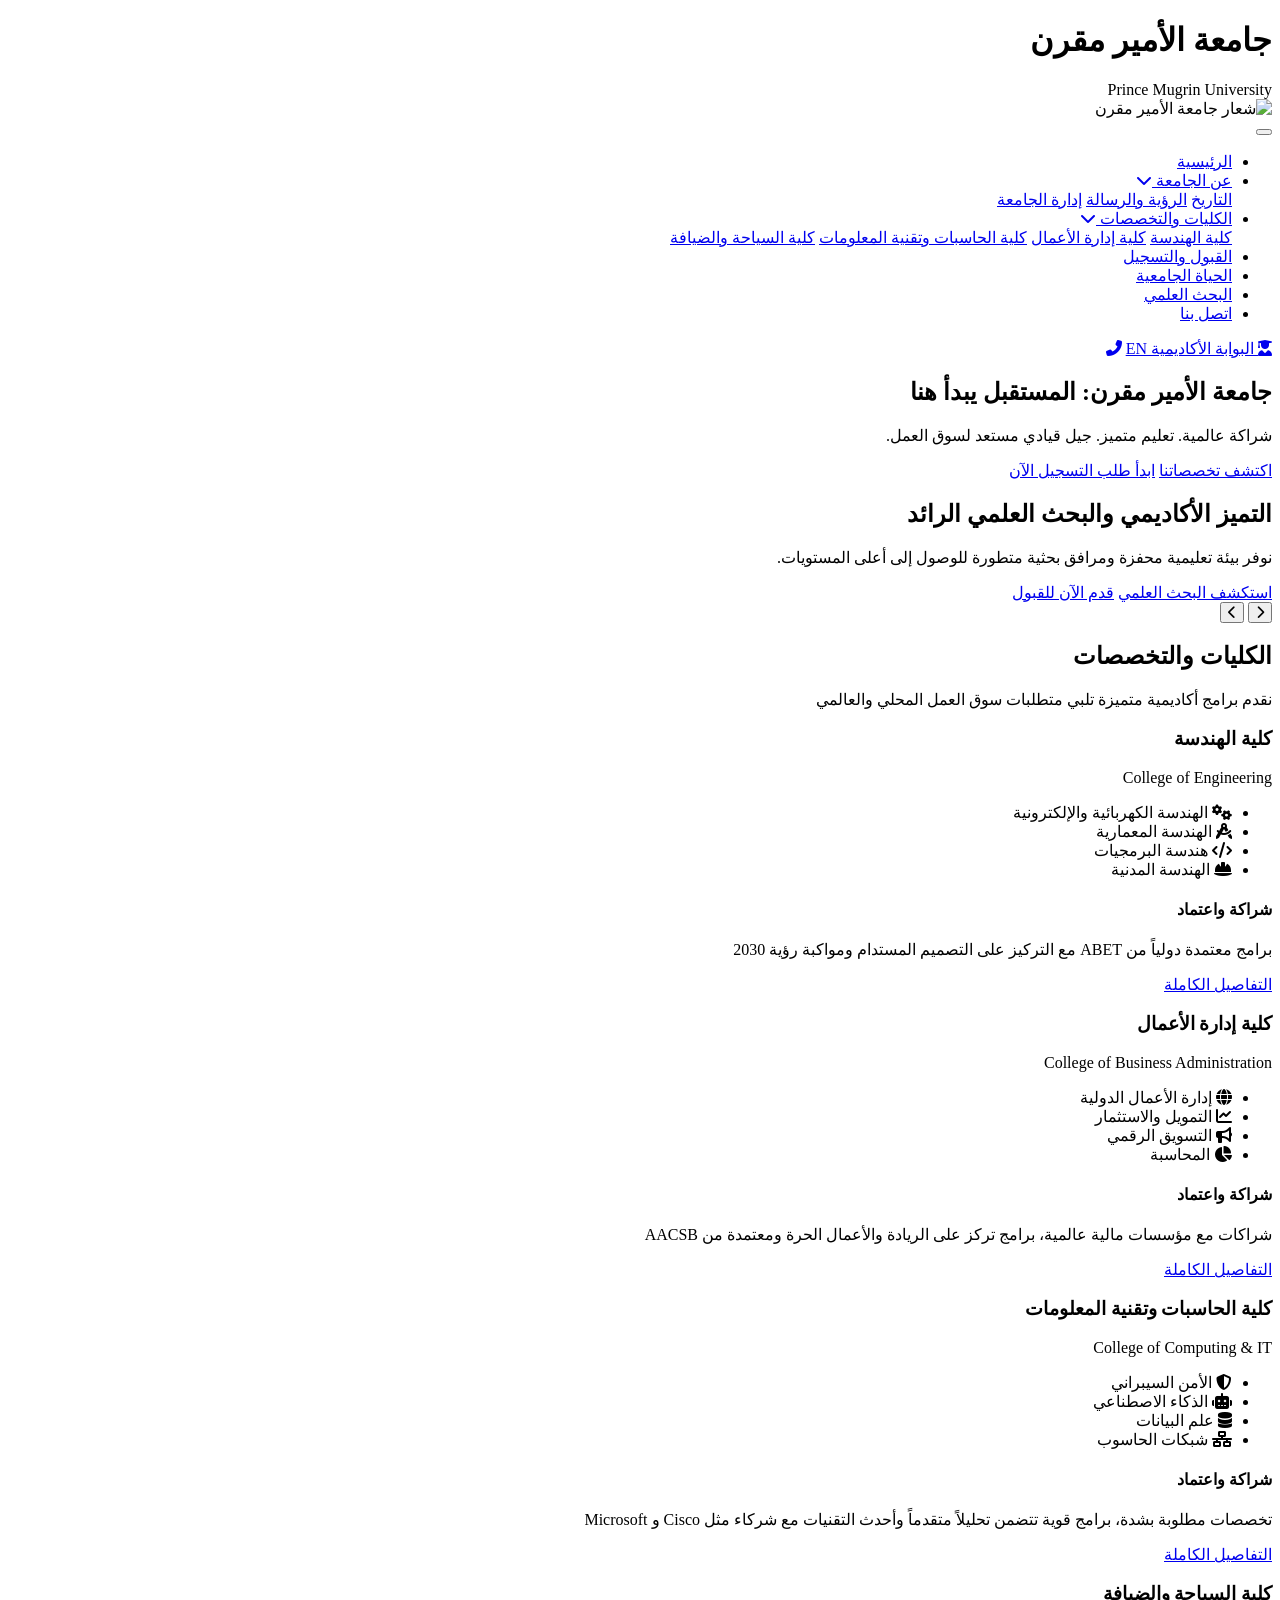
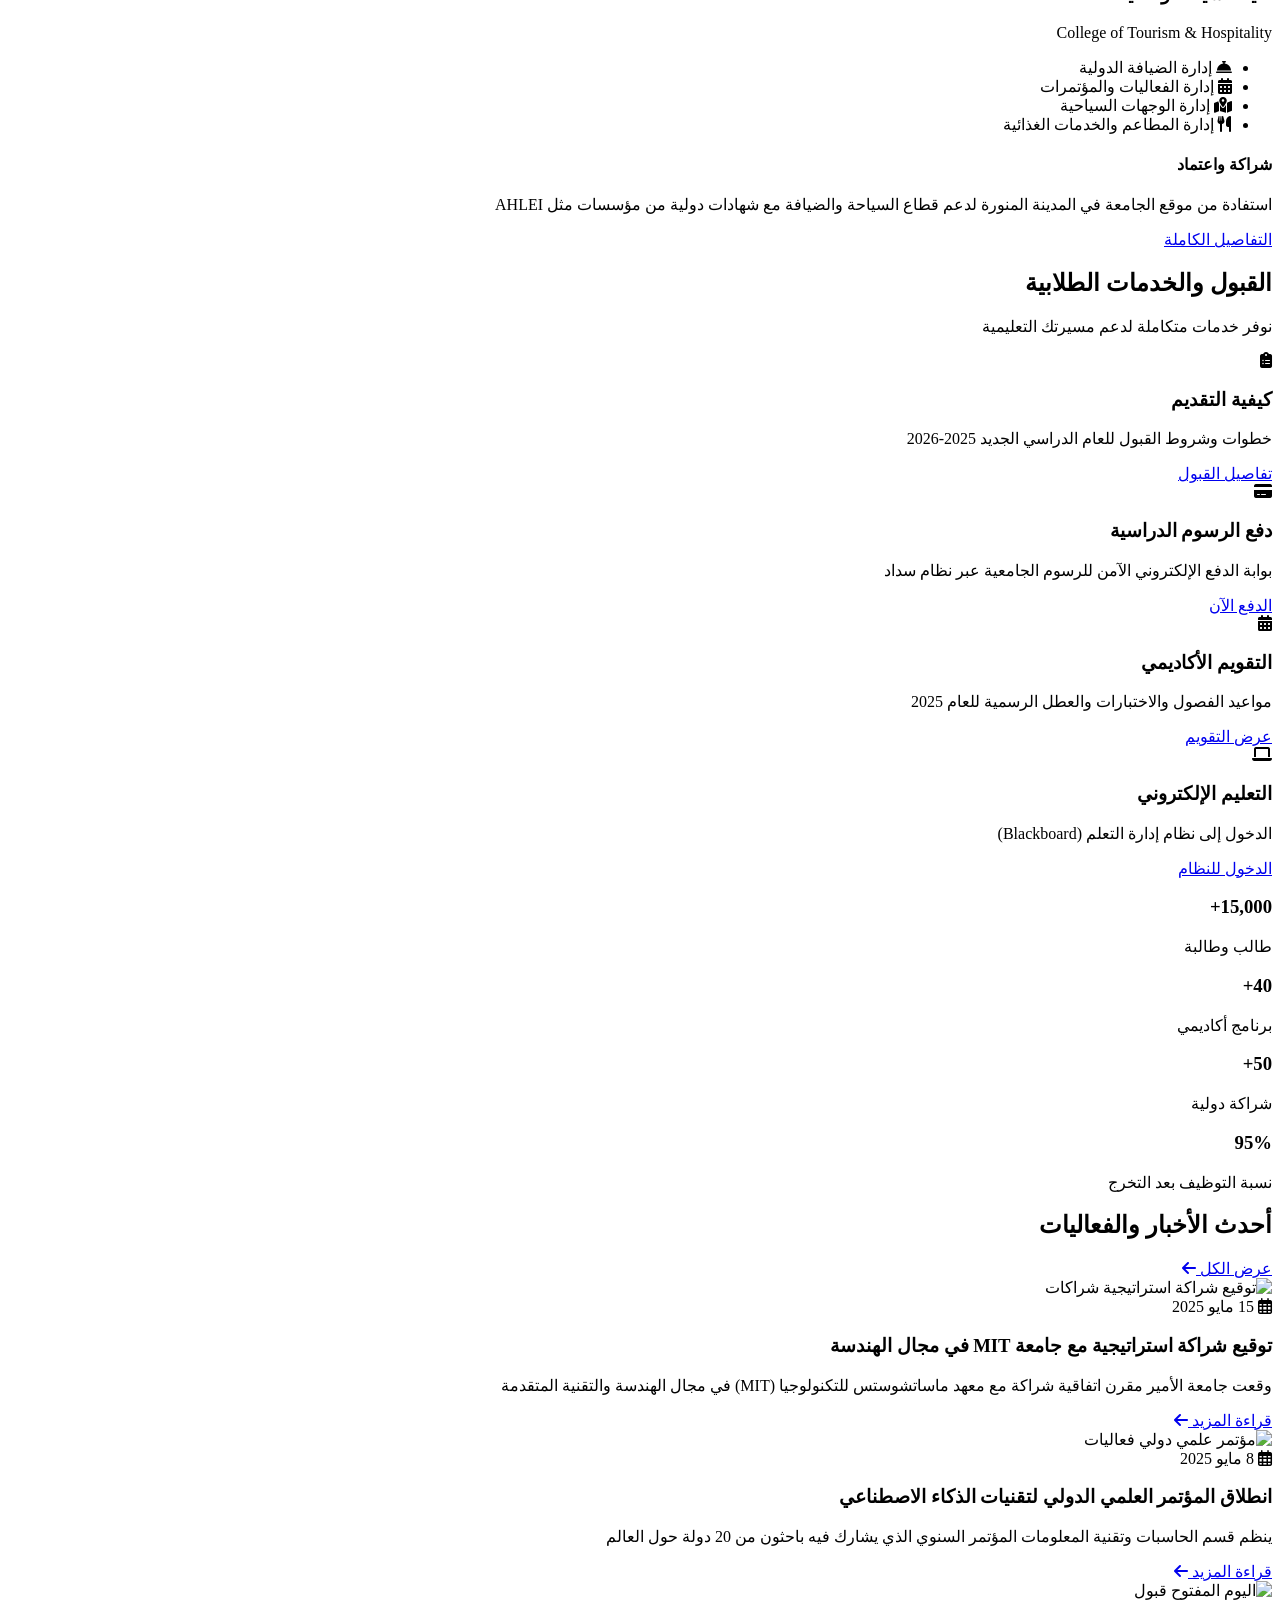
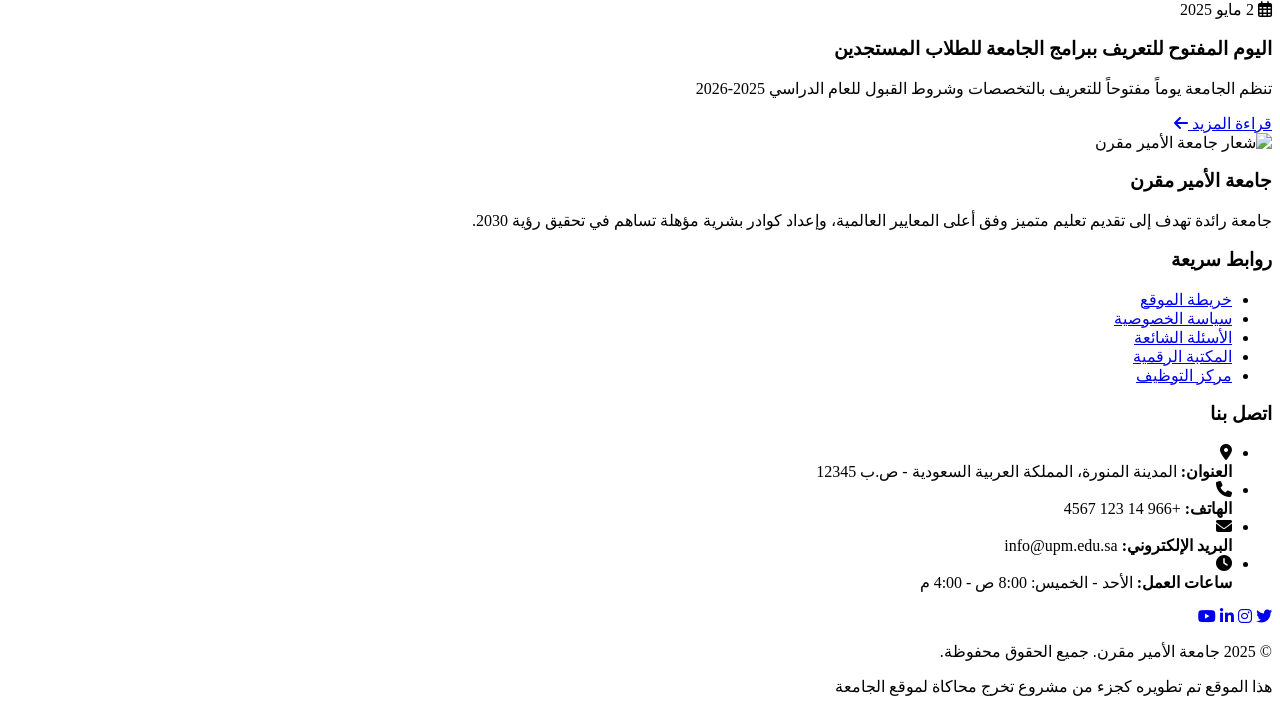
==== index.html @ e7386fbe "Create index.html Add initial main page (index.html) structure" ====
<!DOCTYPE html>
<html lang="ar" dir="rtl">
<head>
    <meta charset="UTF-8">
    <meta name="viewport" content="width=device-width, initial-scale=1.0">
    <meta name="description" content="الموقع الرسمي لجامعة الأمير مقرن - التعليم المتميز، الشراكات العالمية، إعداد قادة المستقبل">
    <title>جامعة الأمير مقرن - الصفحة الرئيسية</title>
    <!-- ملفات CSS الخارجية -->
    <link rel="stylesheet" href="css/style.css">
    <link rel="stylesheet" href="css/responsive.css">
    <link rel="stylesheet" href="https://cdnjs.cloudflare.com/ajax/libs/font-awesome/6.4.0/css/all.min.css">
    <link rel="preconnect" href="https://fonts.googleapis.com">
    <link rel="preconnect" href="https://fonts.gstatic.com" crossorigin>
    <link href="https://fonts.googleapis.com/css2?family=Noto+Sans+Arabic:wght@300;400;500;600;700&display=swap" rel="stylesheet">
</head>
<body>
    <!-- رأس الصفحة (Header) -->
    <header>
        <div class="container header-container">
            <div class="logo">
                <div class="logo-text">
                    <h1>جامعة الأمير مقرن</h1>
                    <span>Prince Mugrin University</span>
                </div>
                <img src="images/logo.png" alt="شعار جامعة الأمير مقرن">
            </div>
            
            <button class="mobile-menu-btn" id="mobileMenuBtn" aria-label="فتح القائمة">
                <span class="bar"></span>
                <span class="bar"></span>
                <span class="bar"></span>
            </button>
            
            <nav aria-label="القائمة الرئيسية">
                <ul class="nav-menu" id="navMenu">
                    <li><a href="index.html" class="active">الرئيسية</a></li>
                    <li class="dropdown">
                        <a href="about.html">عن الجامعة <i class="fas fa-chevron-down"></i></a>
                        <div class="dropdown-content">
                            <a href="about.html#history">التاريخ</a>
                            <a href="about.html#vision">الرؤية والرسالة</a>
                            <a href="about.html#administration">إدارة الجامعة</a>
                        </div>
                    </li>
                    <li class="dropdown">
                        <a href="colleges.html">الكليات والتخصصات <i class="fas fa-chevron-down"></i></a>
                        <div class="dropdown-content">
                            <a href="colleges.html#engineering">كلية الهندسة</a>
                            <a href="colleges.html#business">كلية إدارة الأعمال</a>
                            <a href="colleges.html#computing">كلية الحاسبات وتقنية المعلومات</a>
                            <a href="colleges.html#tourism">كلية السياحة والضيافة</a>
                        </div>
                    </li>
                    <li><a href="admission.html">القبول والتسجيل</a></li>
                    <li><a href="campus-life.html">الحياة الجامعية</a></li>
                    <li><a href="research.html">البحث العلمي</a></li>
                    <li><a href="contact.html">اتصل بنا</a></li>
                </ul>
            </nav>
            
            <div class="header-actions">
                <a href="portal.html" class="portal-btn">
                    <i class="fas fa-user-graduate"></i> البوابة الأكاديمية
                </a>
                <a href="index-en.html" class="lang-toggle">EN</a>
                <a href="contact.html" class="contact-icon" aria-label="اتصل بنا">
                    <i class="fas fa-phone-alt"></i>
                </a>
            </div>
        </div>
    </header>

    <!-- المحتوى الرئيسي -->
    <main>
        <!-- قسم البانر/الشريحة الرئيسية (Hero) -->
        <section class="hero" aria-label="شريط الترحيب">
            <div class="hero-slider">
                <div class="slide active">
                    <div class="container hero-content">
                        <h1>جامعة الأمير مقرن: المستقبل يبدأ هنا</h1>
                        <p>شراكة عالمية. تعليم متميز. جيل قيادي مستعد لسوق العمل.</p>
                        <div class="hero-btns">
                            <a href="colleges.html" class="btn btn-primary">اكتشف تخصصاتنا</a>
                            <a href="admission.html#apply" class="btn btn-outline">ابدأ طلب التسجيل الآن</a>
                        </div>
                    </div>
                </div>
                <div class="slide">
                    <div class="container hero-content">
                        <h1>التميز الأكاديمي والبحث العلمي الرائد</h1>
                        <p>نوفر بيئة تعليمية محفزة ومرافق بحثية متطورة للوصول إلى أعلى المستويات.</p>
                        <div class="hero-btns">
                            <a href="research.html" class="btn btn-primary">استكشف البحث العلمي</a>
                            <a href="admission.html" class="btn btn-outline">قدم الآن للقبول</a>
                        </div>
                    </div>
                </div>
            </div>
            <div class="slider-controls">
                <button class="slider-prev" aria-label="الشريحة السابقة"><i class="fas fa-chevron-right"></i></button>
                <button class="slider-next" aria-label="الشريحة التالية"><i class="fas fa-chevron-left"></i></button>
            </div>
            <div class="slider-dots">
                <span class="dot active" data-slide="0"></span>
                <span class="dot" data-slide="1"></span>
            </div>
        </section>

        <!-- قسم الكليات والتخصصات -->
        <section class="colleges" id="colleges" aria-label="الكليات والتخصصات">
            <div class="container">
                <div class="section-title">
                    <h2>الكليات والتخصصات</h2>
                    <p>نقدم برامج أكاديمية متميزة تلبي متطلبات سوق العمل المحلي والعالمي</p>
                </div>
                
                <div class="college-cards">
                    <!-- كلية الهندسة -->
                    <article class="college-card">
                        <div class="card-header">
                            <h3>كلية الهندسة</h3>
                            <p>College of Engineering</p>
                        </div>
                        <div class="card-body">
                            <ul class="specialties-list">
                                <li><i class="fas fa-cogs"></i> الهندسة الكهربائية والإلكترونية</li>
                                <li><i class="fas fa-drafting-compass"></i> الهندسة المعمارية</li>
                                <li><i class="fas fa-code"></i> هندسة البرمجيات</li>
                                <li><i class="fas fa-hard-hat"></i> الهندسة المدنية</li>
                            </ul>
                            <div class="partnership">
                                <h4>شراكة واعتماد</h4>
                                <p>برامج معتمدة دولياً من ABET مع التركيز على التصميم المستدام ومواكبة رؤية 2030</p>
                            </div>
                            <a href="colleges.html#engineering" class="btn btn-primary btn-sm">التفاصيل الكاملة</a>
                        </div>
                    </article>
                    
                    <!-- كلية إدارة الأعمال -->
                    <article class="college-card">
                        <div class="card-header">
                            <h3>كلية إدارة الأعمال</h3>
                            <p>College of Business Administration</p>
                        </div>
                        <div class="card-body">
                            <ul class="specialties-list">
                                <li><i class="fas fa-globe"></i> إدارة الأعمال الدولية</li>
                                <li><i class="fas fa-chart-line"></i> التمويل والاستثمار</li>
                                <li><i class="fas fa-bullhorn"></i> التسويق الرقمي</li>
                                <li><i class="fas fa-chart-pie"></i> المحاسبة</li>
                            </ul>
                            <div class="partnership">
                                <h4>شراكة واعتماد</h4>
                                <p>شراكات مع مؤسسات مالية عالمية، برامج تركز على الريادة والأعمال الحرة ومعتمدة من AACSB</p>
                            </div>
                            <a href="colleges.html#business" class="btn btn-primary btn-sm">التفاصيل الكاملة</a>
                        </div>
                    </article>
                    
                    <!-- كلية الحاسبات وتقنية المعلومات -->
                    <article class="college-card">
                        <div class="card-header">
                            <h3>كلية الحاسبات وتقنية المعلومات</h3>
                            <p>College of Computing & IT</p>
                        </div>
                        <div class="card-body">
                            <ul class="specialties-list">
                                <li><i class="fas fa-shield-alt"></i> الأمن السيبراني</li>
                                <li><i class="fas fa-robot"></i> الذكاء الاصطناعي</li>
                                <li><i class="fas fa-database"></i> علم البيانات</li>
                                <li><i class="fas fa-network-wired"></i> شبكات الحاسوب</li>
                            </ul>
                            <div class="partnership">
                                <h4>شراكة واعتماد</h4>
                                <p>تخصصات مطلوبة بشدة، برامج قوية تتضمن تحليلاً متقدماً وأحدث التقنيات مع شركاء مثل Cisco و Microsoft</p>
                            </div>
                            <a href="colleges.html#computing" class="btn btn-primary btn-sm">التفاصيل الكاملة</a>
                        </div>
                    </article>
                    
                    <!-- كلية السياحة والضيافة -->
                    <article class="college-card">
                        <div class="card-header">
                            <h3>كلية السياحة والضيافة</h3>
                            <p>College of Tourism & Hospitality</p>
                        </div>
                        <div class="card-body">
                            <ul class="specialties-list">
                                <li><i class="fas fa-concierge-bell"></i> إدارة الضيافة الدولية</li>
                                <li><i class="fas fa-calendar-alt"></i> إدارة الفعاليات والمؤتمرات</li>
                                <li><i class="fas fa-map-marked-alt"></i> إدارة الوجهات السياحية</li>
                                <li><i class="fas fa-utensils"></i> إدارة المطاعم والخدمات الغذائية</li>
                            </ul>
                            <div class="partnership">
                                <h4>شراكة واعتماد</h4>
                                <p>استفادة من موقع الجامعة في المدينة المنورة لدعم قطاع السياحة والضيافة مع شهادات دولية من مؤسسات مثل AHLEI</p>
                            </div>
                            <a href="colleges.html#tourism" class="btn btn-primary btn-sm">التفاصيل الكاملة</a>
                        </div>
                    </article>
                </div>
            </div>
        </section>

        <!-- قسم القبول والخدمات الطلابية -->
        <section class="admissions" aria-label="القبول والخدمات">
            <div class="container">
                <div class="section-title">
                    <h2>القبول والخدمات الطلابية</h2>
                    <p>نوفر خدمات متكاملة لدعم مسيرتك التعليمية</p>
                </div>
                
                <div class="quick-links">
                    <div class="quick-link-card">
                        <i class="fas fa-clipboard-list"></i>
                        <h3>كيفية التقديم</h3>
                        <p>خطوات وشروط القبول للعام الدراسي الجديد 2025-2026</p>
                        <a href="admission.html#steps" class="btn btn-outline">تفاصيل القبول</a>
                    </div>
                    
                    <div class="quick-link-card">
                        <i class="fas fa-credit-card"></i>
                        <h3>دفع الرسوم الدراسية</h3>
                        <p>بوابة الدفع الإلكتروني الآمن للرسوم الجامعية عبر نظام سداد</p>
                        <a href="admission.html#payment" class="btn btn-outline">الدفع الآن</a>
                    </div>
                    
                    <div class="quick-link-card">
                        <i class="fas fa-calendar-alt"></i>
                        <h3>التقويم الأكاديمي</h3>
                        <p>مواعيد الفصول والاختبارات والعطل الرسمية للعام 2025</p>
                        <a href="calendar.html" class="btn btn-outline">عرض التقويم</a>
                    </div>
                    
                    <div class="quick-link-card">
                        <i class="fas fa-laptop"></i>
                        <h3>التعليم الإلكتروني</h3>
                        <p>الدخول إلى نظام إدارة التعلم (Blackboard)</p>
                        <a href="https://lms.upm.edu.sa" class="btn btn-outline">الدخول للنظام</a>
                    </div>
                </div>
                
                <div class="admission-stats">
                    <div class="stat">
                        <h3>15,000+</h3>
                        <p>طالب وطالبة</p>
                    </div>
                    <div class="stat">
                        <h3>40+</h3>
                        <p>برنامج أكاديمي</p>
                    </div>
                    <div class="stat">
                        <h3>50+</h3>
                        <p>شراكة دولية</p>
                    </div>
                    <div class="stat">
                        <h3>95%</h3>
                        <p>نسبة التوظيف بعد التخرج</p>
                    </div>
                </div>
            </div>
        </section>

        <!-- قسم الأخبار والفعاليات -->
        <section class="news" aria-label="الأخبار والفعاليات">
            <div class="container">
                <div class="section-title">
                    <h2>أحدث الأخبار والفعاليات</h2>
                    <a href="news.html" class="view-all">عرض الكل <i class="fas fa-arrow-left"></i></a>
                </div>
                
                <div class="news-grid">
                    <article class="news-card">
                        <div class="news-img">
                            <img src="images/news/partnership.jpg" alt="توقيع شراكة استراتيجية">
                            <span class="news-tag">شراكات</span>
                        </div>
                        <div class="news-content">
                            <span class="news-date"><i class="far fa-calendar-alt"></i> 15 مايو 2025</span>
                            <h3>توقيع شراكة استراتيجية مع جامعة MIT في مجال الهندسة</h3>
                            <p>وقعت جامعة الأمير مقرن اتفاقية شراكة مع معهد ماساتشوستس للتكنولوجيا (MIT) في مجال الهندسة والتقنية المتقدمة</p>
                            <a href="news.html#partnership" class="news-link">قراءة المزيد <i class="fas fa-arrow-left"></i></a>
                        </div>
                    </article>
                    
                    <article class="news-card">
                        <div class="news-img">
                            <img src="images/news/conference.jpg" alt="مؤتمر علمي دولي">
                            <span class="news-tag">فعاليات</span>
                        </div>
                        <div class="news-content">
                            <span class="news-date"><i class="far fa-calendar-alt"></i> 8 مايو 2025</span>
                            <h3>انطلاق المؤتمر العلمي الدولي لتقنيات الذكاء الاصطناعي</h3>
                            <p>ينظم قسم الحاسبات وتقنية المعلومات المؤتمر السنوي الذي يشارك فيه باحثون من 20 دولة حول العالم</p>
                            <a href="news.html#conference" class="news-link">قراءة المزيد <i class="fas fa-arrow-left"></i></a>
                        </div>
                    </article>
                    
                    <article class="news-card">
                        <div class="news-img">
                            <img src="images/news/open-day.jpg" alt="اليوم المفتوح">
                            <span class="news-tag">قبول</span>
                        </div>
                        <div class="news-content">
                            <span class="news-date"><i class="far fa-calendar-alt"></i> 2 مايو 2025</span>
                            <h3>اليوم المفتوح للتعريف ببرامج الجامعة للطلاب المستجدين</h3>
                            <p>تنظم الجامعة يوماً مفتوحاً للتعريف بالتخصصات وشروط القبول للعام الدراسي 2025-2026</p>
                            <a href="news.html#open-day" class="news-link">قراءة المزيد <i class="fas fa-arrow-left"></i></a>
                        </div>
                    </article>
                </div>
            </div>
        </section>
    </main>

    <!-- تذييل الصفحة (Footer) -->
    <footer>
        <div class="container">
            <div class="footer-content">
                <div class="footer-logo">
                    <img src="images/logo-white.png" alt="شعار جامعة الأمير مقرن">
                    <div class="footer-about">
                        <h3>جامعة الأمير مقرن</h3>
                        <p>جامعة رائدة تهدف إلى تقديم تعليم متميز وفق أعلى المعايير العالمية، وإعداد كوادر بشرية مؤهلة تساهم في تحقيق رؤية 2030.</p>
                    </div>
                </div>
                
                <div class="footer-links">
                    <h3>روابط سريعة</h3>
                    <ul>
                        <li><a href="sitemap.html">خريطة الموقع</a></li>
                        <li><a href="privacy.html">سياسة الخصوصية</a></li>
                        <li><a href="faq.html">الأسئلة الشائعة</a></li>
                        <li><a href="library.html">المكتبة الرقمية</a></li>
                        <li><a href="career.html">مركز التوظيف</a></li>
                    </ul>
                </div>
                
                <div class="footer-contact">
                    <h3>اتصل بنا</h3>
                    <ul class="contact-info">
                        <li>
                            <i class="fas fa-map-marker-alt"></i>
                            <div>
                                <strong>العنوان:</strong>
                                <span>المدينة المنورة، المملكة العربية السعودية - ص.ب 12345</span>
                            </div>
                        </li>
                        <li>
                            <i class="fas fa-phone"></i>
                            <div>
                                <strong>الهاتف:</strong>
                                <span>+966 14 123 4567</span>
                            </div>
                        </li>
                        <li>
                            <i class="fas fa-envelope"></i>
                            <div>
                                <strong>البريد الإلكتروني:</strong>
                                <span>info@upm.edu.sa</span>
                            </div>
                        </li>
                        <li>
                            <i class="fas fa-clock"></i>
                            <div>
                                <strong>ساعات العمل:</strong>
                                <span>الأحد - الخميس: 8:00 ص - 4:00 م</span>
                            </div>
                        </li>
                    </ul>
                    
                    <div class="social-icons">
                        <a href="https://twitter.com/UPM_Uni" aria-label="تويتر"><i class="fab fa-twitter"></i></a>
                        <a href="https://instagram.com/upm_university" aria-label="انستقرام"><i class="fab fa-instagram"></i></a>
                        <a href="https://linkedin.com/company/upm-university" aria-label="لينكد إن"><i class="fab fa-linkedin-in"></i></a>
                        <a href="https://youtube.com/c/UPMUniversity" aria-label="يوتيوب"><i class="fab fa-youtube"></i></a>
                    </div>
                </div>
            </div>
            
            <div class="footer-bottom">
                <p>&copy; 2025 جامعة الأمير مقرن. جميع الحقوق محفوظة.</p>
                <p>هذا الموقع تم تطويره كجزء من مشروع تخرج محاكاة لموقع الجامعة</p>
            </div>
        </div>
    </footer>

    <!-- ملفات JavaScript الخارجية -->
    <script src="js/main.js"></script>
    <script src="js/slider.js"></script>
    <script src="js/navigation.js"></script>
</body>
                      </html>
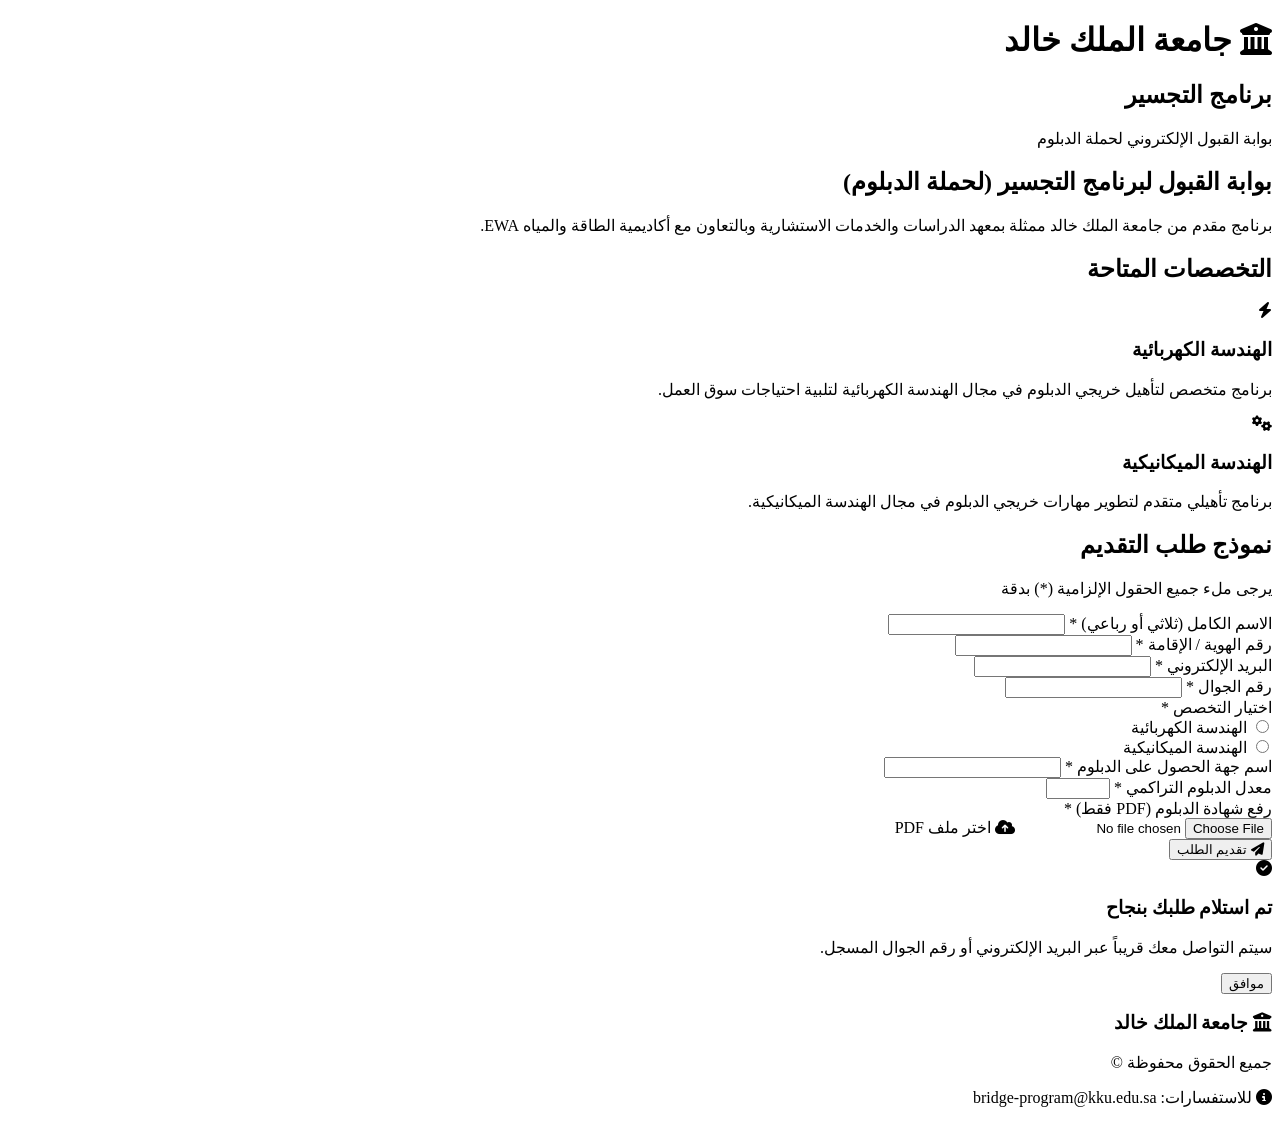
==== commit a1710f2d: "Create index.html" ====
--- a/index.html
+++ b/index.html
@@ -3,391 +3,187 @@
 <head>
     <meta charset="UTF-8">
     <meta name="viewport" content="width=device-width, initial-scale=1.0">
-    <meta name="description" content="الموقع الرسمي لجامعة الأمير مقرن - التعليم المتميز، الشراكات العالمية، إعداد قادة المستقبل">
-    <title>جامعة الأمير مقرن - الصفحة الرئيسية</title>
-    <!-- ملفات CSS الخارجية -->
-    <link rel="stylesheet" href="css/style.css">
-    <link rel="stylesheet" href="css/responsive.css">
-    <link rel="stylesheet" href="https://cdnjs.cloudflare.com/ajax/libs/font-awesome/6.4.0/css/all.min.css">
+    <title>بوابة القبول لبرنامج التجسير - جامعة الملك خالد</title>
+    <link rel="stylesheet" href="style.css">
     <link rel="preconnect" href="https://fonts.googleapis.com">
     <link rel="preconnect" href="https://fonts.gstatic.com" crossorigin>
-    <link href="https://fonts.googleapis.com/css2?family=Noto+Sans+Arabic:wght@300;400;500;600;700&display=swap" rel="stylesheet">
+    <link href="https://fonts.googleapis.com/css2?family=Cairo:wght@400;500;600;700&family=Roboto:wght@300;400;500&display=swap" rel="stylesheet">
+    <link rel="stylesheet" href="https://cdnjs.cloudflare.com/ajax/libs/font-awesome/6.4.0/css/all.min.css">
 </head>
 <body>
-    <!-- رأس الصفحة (Header) -->
-    <header>
-        <div class="container header-container">
-            <div class="logo">
-                <div class="logo-text">
-                    <h1>جامعة الأمير مقرن</h1>
-                    <span>Prince Mugrin University</span>
+    <!-- Header Section -->
+    <header class="header">
+        <div class="container">
+            <div class="header-content">
+                <div class="logo-section">
+                    <h1 class="university-name">
+                        <i class="fas fa-university"></i>
+                        جامعة الملك خالد
+                    </h1>
+                    <h2 class="program-name">برنامج التجسير</h2>
                 </div>
-                <img src="images/logo.png" alt="شعار جامعة الأمير مقرن">
-            </div>
-            
-            <button class="mobile-menu-btn" id="mobileMenuBtn" aria-label="فتح القائمة">
-                <span class="bar"></span>
-                <span class="bar"></span>
-                <span class="bar"></span>
-            </button>
-            
-            <nav aria-label="القائمة الرئيسية">
-                <ul class="nav-menu" id="navMenu">
-                    <li><a href="index.html" class="active">الرئيسية</a></li>
-                    <li class="dropdown">
-                        <a href="about.html">عن الجامعة <i class="fas fa-chevron-down"></i></a>
-                        <div class="dropdown-content">
-                            <a href="about.html#history">التاريخ</a>
-                            <a href="about.html#vision">الرؤية والرسالة</a>
-                            <a href="about.html#administration">إدارة الجامعة</a>
-                        </div>
-                    </li>
-                    <li class="dropdown">
-                        <a href="colleges.html">الكليات والتخصصات <i class="fas fa-chevron-down"></i></a>
-                        <div class="dropdown-content">
-                            <a href="colleges.html#engineering">كلية الهندسة</a>
-                            <a href="colleges.html#business">كلية إدارة الأعمال</a>
-                            <a href="colleges.html#computing">كلية الحاسبات وتقنية المعلومات</a>
-                            <a href="colleges.html#tourism">كلية السياحة والضيافة</a>
-                        </div>
-                    </li>
-                    <li><a href="admission.html">القبول والتسجيل</a></li>
-                    <li><a href="campus-life.html">الحياة الجامعية</a></li>
-                    <li><a href="research.html">البحث العلمي</a></li>
-                    <li><a href="contact.html">اتصل بنا</a></li>
-                </ul>
-            </nav>
-            
-            <div class="header-actions">
-                <a href="portal.html" class="portal-btn">
-                    <i class="fas fa-user-graduate"></i> البوابة الأكاديمية
-                </a>
-                <a href="index-en.html" class="lang-toggle">EN</a>
-                <a href="contact.html" class="contact-icon" aria-label="اتصل بنا">
-                    <i class="fas fa-phone-alt"></i>
-                </a>
+                <div class="header-info">
+                    <p class="tagline">بوابة القبول الإلكتروني لحملة الدبلوم</p>
+                </div>
             </div>
         </div>
     </header>
 
-    <!-- المحتوى الرئيسي -->
-    <main>
-        <!-- قسم البانر/الشريحة الرئيسية (Hero) -->
-        <section class="hero" aria-label="شريط الترحيب">
-            <div class="hero-slider">
-                <div class="slide active">
-                    <div class="container hero-content">
-                        <h1>جامعة الأمير مقرن: المستقبل يبدأ هنا</h1>
-                        <p>شراكة عالمية. تعليم متميز. جيل قيادي مستعد لسوق العمل.</p>
-                        <div class="hero-btns">
-                            <a href="colleges.html" class="btn btn-primary">اكتشف تخصصاتنا</a>
-                            <a href="admission.html#apply" class="btn btn-outline">ابدأ طلب التسجيل الآن</a>
+    <!-- Hero Section -->
+    <section class="hero">
+        <div class="container">
+            <div class="hero-content">
+                <h1 class="main-title">بوابة القبول لبرنامج التجسير <span>(لحملة الدبلوم)</span></h1>
+                <p class="hero-description">
+                    برنامج مقدم من جامعة الملك خالد ممثلة بمعهد الدراسات والخدمات الاستشارية 
+                    وبالتعاون مع أكاديمية الطاقة والمياه EWA.
+                </p>
+            </div>
+        </div>
+    </section>
+
+    <!-- Majors Section -->
+    <section class="majors">
+        <div class="container">
+            <h2 class="section-title">التخصصات المتاحة</h2>
+            <div class="majors-grid">
+                <div class="major-card">
+                    <div class="major-icon">
+                        <i class="fas fa-bolt"></i>
+                    </div>
+                    <h3>الهندسة الكهربائية</h3>
+                    <p>برنامج متخصص لتأهيل خريجي الدبلوم في مجال الهندسة الكهربائية لتلبية احتياجات سوق العمل.</p>
+                </div>
+                <div class="major-card">
+                    <div class="major-icon">
+                        <i class="fas fa-cogs"></i>
+                    </div>
+                    <h3>الهندسة الميكانيكية</h3>
+                    <p>برنامج تأهيلي متقدم لتطوير مهارات خريجي الدبلوم في مجال الهندسة الميكانيكية.</p>
+                </div>
+            </div>
+        </div>
+    </section>
+
+    <!-- Application Form Section -->
+    <section class="application-form">
+        <div class="container">
+            <h2 class="section-title">نموذج طلب التقديم</h2>
+            <p class="form-description">يرجى ملء جميع الحقول الإلزامية (<span class="required">*</span>) بدقة</p>
+            
+            <form id="applicationForm">
+                <div class="form-grid">
+                    <!-- Full Name -->
+                    <div class="form-group full-width">
+                        <label for="fullName">الاسم الكامل (ثلاثي أو رباعي) <span class="required">*</span></label>
+                        <input type="text" id="fullName" name="fullName" required>
+                        <div class="error-message" id="fullNameError"></div>
+                    </div>
+
+                    <!-- ID/Iqama Number -->
+                    <div class="form-group">
+                        <label for="idNumber">رقم الهوية / الإقامة <span class="required">*</span></label>
+                        <input type="text" id="idNumber" name="idNumber" maxlength="10" required>
+                        <div class="error-message" id="idNumberError"></div>
+                    </div>
+
+                    <!-- Email -->
+                    <div class="form-group">
+                        <label for="email">البريد الإلكتروني <span class="required">*</span></label>
+                        <input type="email" id="email" name="email" required>
+                        <div class="error-message" id="emailError"></div>
+                    </div>
+
+                    <!-- Mobile Number -->
+                    <div class="form-group">
+                        <label for="mobile">رقم الجوال <span class="required">*</span></label>
+                        <input type="tel" id="mobile" name="mobile" required>
+                        <div class="error-message" id="mobileError"></div>
+                    </div>
+
+                    <!-- Major Selection -->
+                    <div class="form-group full-width">
+                        <label>اختيار التخصص <span class="required">*</span></label>
+                        <div class="radio-group">
+                            <div class="radio-option">
+                                <input type="radio" id="electrical" name="major" value="electrical" required>
+                                <label for="electrical">الهندسة الكهربائية</label>
+                            </div>
+                            <div class="radio-option">
+                                <input type="radio" id="mechanical" name="major" value="mechanical" required>
+                                <label for="mechanical">الهندسة الميكانيكية</label>
+                            </div>
                         </div>
+                        <div class="error-message" id="majorError"></div>
+                    </div>
+
+                    <!-- Diploma Issuer -->
+                    <div class="form-group">
+                        <label for="diplomaIssuer">اسم جهة الحصول على الدبلوم <span class="required">*</span></label>
+                        <input type="text" id="diplomaIssuer" name="diplomaIssuer" required>
+                        <div class="error-message" id="diplomaIssuerError"></div>
+                    </div>
+
+                    <!-- GPA -->
+                    <div class="form-group">
+                        <label for="gpa">معدل الدبلوم التراكمي <span class="required">*</span></label>
+                        <input type="number" id="gpa" name="gpa" step="0.01" min="0" max="5" required>
+                        <div class="error-message" id="gpaError"></div>
+                    </div>
+
+                    <!-- Diploma Upload -->
+                    <div class="form-group full-width">
+                        <label for="diplomaFile">رفع شهادة الدبلوم (PDF فقط) <span class="required">*</span></label>
+                        <div class="file-upload">
+                            <input type="file" id="diplomaFile" name="diplomaFile" accept=".pdf" required>
+                            <label for="diplomaFile" class="file-upload-label">
+                                <i class="fas fa-cloud-upload-alt"></i>
+                                <span>اختر ملف PDF</span>
+                            </label>
+                            <div id="fileName"></div>
+                        </div>
+                        <div class="error-message" id="diplomaFileError"></div>
                     </div>
                 </div>
-                <div class="slide">
-                    <div class="container hero-content">
-                        <h1>التميز الأكاديمي والبحث العلمي الرائد</h1>
-                        <p>نوفر بيئة تعليمية محفزة ومرافق بحثية متطورة للوصول إلى أعلى المستويات.</p>
-                        <div class="hero-btns">
-                            <a href="research.html" class="btn btn-primary">استكشف البحث العلمي</a>
-                            <a href="admission.html" class="btn btn-outline">قدم الآن للقبول</a>
-                        </div>
-                    </div>
+
+                <!-- Submit Button -->
+                <div class="submit-section">
+                    <button type="submit" class="submit-btn">
+                        <i class="fas fa-paper-plane"></i>
+                        تقديم الطلب
+                    </button>
                 </div>
+            </form>
+        </div>
+    </section>
+
+    <!-- Success Message Modal -->
+    <div class="modal" id="successModal">
+        <div class="modal-content">
+            <div class="modal-icon">
+                <i class="fas fa-check-circle"></i>
             </div>
-            <div class="slider-controls">
-                <button class="slider-prev" aria-label="الشريحة السابقة"><i class="fas fa-chevron-right"></i></button>
-                <button class="slider-next" aria-label="الشريحة التالية"><i class="fas fa-chevron-left"></i></button>
-            </div>
-            <div class="slider-dots">
-                <span class="dot active" data-slide="0"></span>
-                <span class="dot" data-slide="1"></span>
-            </div>
-        </section>
+            <h3>تم استلام طلبك بنجاح</h3>
+            <p>سيتم التواصل معك قريباً عبر البريد الإلكتروني أو رقم الجوال المسجل.</p>
+            <button class="modal-btn" id="closeModal">موافق</button>
+        </div>
+    </div>
 
-        <!-- قسم الكليات والتخصصات -->
-        <section class="colleges" id="colleges" aria-label="الكليات والتخصصات">
-            <div class="container">
-                <div class="section-title">
-                    <h2>الكليات والتخصصات</h2>
-                    <p>نقدم برامج أكاديمية متميزة تلبي متطلبات سوق العمل المحلي والعالمي</p>
-                </div>
-                
-                <div class="college-cards">
-                    <!-- كلية الهندسة -->
-                    <article class="college-card">
-                        <div class="card-header">
-                            <h3>كلية الهندسة</h3>
-                            <p>College of Engineering</p>
-                        </div>
-                        <div class="card-body">
-                            <ul class="specialties-list">
-                                <li><i class="fas fa-cogs"></i> الهندسة الكهربائية والإلكترونية</li>
-                                <li><i class="fas fa-drafting-compass"></i> الهندسة المعمارية</li>
-                                <li><i class="fas fa-code"></i> هندسة البرمجيات</li>
-                                <li><i class="fas fa-hard-hat"></i> الهندسة المدنية</li>
-                            </ul>
-                            <div class="partnership">
-                                <h4>شراكة واعتماد</h4>
-                                <p>برامج معتمدة دولياً من ABET مع التركيز على التصميم المستدام ومواكبة رؤية 2030</p>
-                            </div>
-                            <a href="colleges.html#engineering" class="btn btn-primary btn-sm">التفاصيل الكاملة</a>
-                        </div>
-                    </article>
-                    
-                    <!-- كلية إدارة الأعمال -->
-                    <article class="college-card">
-                        <div class="card-header">
-                            <h3>كلية إدارة الأعمال</h3>
-                            <p>College of Business Administration</p>
-                        </div>
-                        <div class="card-body">
-                            <ul class="specialties-list">
-                                <li><i class="fas fa-globe"></i> إدارة الأعمال الدولية</li>
-                                <li><i class="fas fa-chart-line"></i> التمويل والاستثمار</li>
-                                <li><i class="fas fa-bullhorn"></i> التسويق الرقمي</li>
-                                <li><i class="fas fa-chart-pie"></i> المحاسبة</li>
-                            </ul>
-                            <div class="partnership">
-                                <h4>شراكة واعتماد</h4>
-                                <p>شراكات مع مؤسسات مالية عالمية، برامج تركز على الريادة والأعمال الحرة ومعتمدة من AACSB</p>
-                            </div>
-                            <a href="colleges.html#business" class="btn btn-primary btn-sm">التفاصيل الكاملة</a>
-                        </div>
-                    </article>
-                    
-                    <!-- كلية الحاسبات وتقنية المعلومات -->
-                    <article class="college-card">
-                        <div class="card-header">
-                            <h3>كلية الحاسبات وتقنية المعلومات</h3>
-                            <p>College of Computing & IT</p>
-                        </div>
-                        <div class="card-body">
-                            <ul class="specialties-list">
-                                <li><i class="fas fa-shield-alt"></i> الأمن السيبراني</li>
-                                <li><i class="fas fa-robot"></i> الذكاء الاصطناعي</li>
-                                <li><i class="fas fa-database"></i> علم البيانات</li>
-                                <li><i class="fas fa-network-wired"></i> شبكات الحاسوب</li>
-                            </ul>
-                            <div class="partnership">
-                                <h4>شراكة واعتماد</h4>
-                                <p>تخصصات مطلوبة بشدة، برامج قوية تتضمن تحليلاً متقدماً وأحدث التقنيات مع شركاء مثل Cisco و Microsoft</p>
-                            </div>
-                            <a href="colleges.html#computing" class="btn btn-primary btn-sm">التفاصيل الكاملة</a>
-                        </div>
-                    </article>
-                    
-                    <!-- كلية السياحة والضيافة -->
-                    <article class="college-card">
-                        <div class="card-header">
-                            <h3>كلية السياحة والضيافة</h3>
-                            <p>College of Tourism & Hospitality</p>
-                        </div>
-                        <div class="card-body">
-                            <ul class="specialties-list">
-                                <li><i class="fas fa-concierge-bell"></i> إدارة الضيافة الدولية</li>
-                                <li><i class="fas fa-calendar-alt"></i> إدارة الفعاليات والمؤتمرات</li>
-                                <li><i class="fas fa-map-marked-alt"></i> إدارة الوجهات السياحية</li>
-                                <li><i class="fas fa-utensils"></i> إدارة المطاعم والخدمات الغذائية</li>
-                            </ul>
-                            <div class="partnership">
-                                <h4>شراكة واعتماد</h4>
-                                <p>استفادة من موقع الجامعة في المدينة المنورة لدعم قطاع السياحة والضيافة مع شهادات دولية من مؤسسات مثل AHLEI</p>
-                            </div>
-                            <a href="colleges.html#tourism" class="btn btn-primary btn-sm">التفاصيل الكاملة</a>
-                        </div>
-                    </article>
-                </div>
-            </div>
-        </section>
-
-        <!-- قسم القبول والخدمات الطلابية -->
-        <section class="admissions" aria-label="القبول والخدمات">
-            <div class="container">
-                <div class="section-title">
-                    <h2>القبول والخدمات الطلابية</h2>
-                    <p>نوفر خدمات متكاملة لدعم مسيرتك التعليمية</p>
-                </div>
-                
-                <div class="quick-links">
-                    <div class="quick-link-card">
-                        <i class="fas fa-clipboard-list"></i>
-                        <h3>كيفية التقديم</h3>
-                        <p>خطوات وشروط القبول للعام الدراسي الجديد 2025-2026</p>
-                        <a href="admission.html#steps" class="btn btn-outline">تفاصيل القبول</a>
-                    </div>
-                    
-                    <div class="quick-link-card">
-                        <i class="fas fa-credit-card"></i>
-                        <h3>دفع الرسوم الدراسية</h3>
-                        <p>بوابة الدفع الإلكتروني الآمن للرسوم الجامعية عبر نظام سداد</p>
-                        <a href="admission.html#payment" class="btn btn-outline">الدفع الآن</a>
-                    </div>
-                    
-                    <div class="quick-link-card">
-                        <i class="fas fa-calendar-alt"></i>
-                        <h3>التقويم الأكاديمي</h3>
-                        <p>مواعيد الفصول والاختبارات والعطل الرسمية للعام 2025</p>
-                        <a href="calendar.html" class="btn btn-outline">عرض التقويم</a>
-                    </div>
-                    
-                    <div class="quick-link-card">
-                        <i class="fas fa-laptop"></i>
-                        <h3>التعليم الإلكتروني</h3>
-                        <p>الدخول إلى نظام إدارة التعلم (Blackboard)</p>
-                        <a href="https://lms.upm.edu.sa" class="btn btn-outline">الدخول للنظام</a>
-                    </div>
-                </div>
-                
-                <div class="admission-stats">
-                    <div class="stat">
-                        <h3>15,000+</h3>
-                        <p>طالب وطالبة</p>
-                    </div>
-                    <div class="stat">
-                        <h3>40+</h3>
-                        <p>برنامج أكاديمي</p>
-                    </div>
-                    <div class="stat">
-                        <h3>50+</h3>
-                        <p>شراكة دولية</p>
-                    </div>
-                    <div class="stat">
-                        <h3>95%</h3>
-                        <p>نسبة التوظيف بعد التخرج</p>
-                    </div>
-                </div>
-            </div>
-        </section>
-
-        <!-- قسم الأخبار والفعاليات -->
-        <section class="news" aria-label="الأخبار والفعاليات">
-            <div class="container">
-                <div class="section-title">
-                    <h2>أحدث الأخبار والفعاليات</h2>
-                    <a href="news.html" class="view-all">عرض الكل <i class="fas fa-arrow-left"></i></a>
-                </div>
-                
-                <div class="news-grid">
-                    <article class="news-card">
-                        <div class="news-img">
-                            <img src="images/news/partnership.jpg" alt="توقيع شراكة استراتيجية">
-                            <span class="news-tag">شراكات</span>
-                        </div>
-                        <div class="news-content">
-                            <span class="news-date"><i class="far fa-calendar-alt"></i> 15 مايو 2025</span>
-                            <h3>توقيع شراكة استراتيجية مع جامعة MIT في مجال الهندسة</h3>
-                            <p>وقعت جامعة الأمير مقرن اتفاقية شراكة مع معهد ماساتشوستس للتكنولوجيا (MIT) في مجال الهندسة والتقنية المتقدمة</p>
-                            <a href="news.html#partnership" class="news-link">قراءة المزيد <i class="fas fa-arrow-left"></i></a>
-                        </div>
-                    </article>
-                    
-                    <article class="news-card">
-                        <div class="news-img">
-                            <img src="images/news/conference.jpg" alt="مؤتمر علمي دولي">
-                            <span class="news-tag">فعاليات</span>
-                        </div>
-                        <div class="news-content">
-                            <span class="news-date"><i class="far fa-calendar-alt"></i> 8 مايو 2025</span>
-                            <h3>انطلاق المؤتمر العلمي الدولي لتقنيات الذكاء الاصطناعي</h3>
-                            <p>ينظم قسم الحاسبات وتقنية المعلومات المؤتمر السنوي الذي يشارك فيه باحثون من 20 دولة حول العالم</p>
-                            <a href="news.html#conference" class="news-link">قراءة المزيد <i class="fas fa-arrow-left"></i></a>
-                        </div>
-                    </article>
-                    
-                    <article class="news-card">
-                        <div class="news-img">
-                            <img src="images/news/open-day.jpg" alt="اليوم المفتوح">
-                            <span class="news-tag">قبول</span>
-                        </div>
-                        <div class="news-content">
-                            <span class="news-date"><i class="far fa-calendar-alt"></i> 2 مايو 2025</span>
-                            <h3>اليوم المفتوح للتعريف ببرامج الجامعة للطلاب المستجدين</h3>
-                            <p>تنظم الجامعة يوماً مفتوحاً للتعريف بالتخصصات وشروط القبول للعام الدراسي 2025-2026</p>
-                            <a href="news.html#open-day" class="news-link">قراءة المزيد <i class="fas fa-arrow-left"></i></a>
-                        </div>
-                    </article>
-                </div>
-            </div>
-        </section>
-    </main>
-
-    <!-- تذييل الصفحة (Footer) -->
-    <footer>
+    <!-- Footer -->
+    <footer class="footer">
         <div class="container">
             <div class="footer-content">
-                <div class="footer-logo">
-                    <img src="images/logo-white.png" alt="شعار جامعة الأمير مقرن">
-                    <div class="footer-about">
-                        <h3>جامعة الأمير مقرن</h3>
-                        <p>جامعة رائدة تهدف إلى تقديم تعليم متميز وفق أعلى المعايير العالمية، وإعداد كوادر بشرية مؤهلة تساهم في تحقيق رؤية 2030.</p>
-                    </div>
+                <div class="footer-info">
+                    <h3><i class="fas fa-university"></i> جامعة الملك خالد</h3>
+                    <p>جميع الحقوق محفوظة &copy; <span id="currentYear"></span></p>
                 </div>
-                
-                <div class="footer-links">
-                    <h3>روابط سريعة</h3>
-                    <ul>
-                        <li><a href="sitemap.html">خريطة الموقع</a></li>
-                        <li><a href="privacy.html">سياسة الخصوصية</a></li>
-                        <li><a href="faq.html">الأسئلة الشائعة</a></li>
-                        <li><a href="library.html">المكتبة الرقمية</a></li>
-                        <li><a href="career.html">مركز التوظيف</a></li>
-                    </ul>
+                <div class="footer-contact">
+                    <p><i class="fas fa-info-circle"></i> للاستفسارات: bridge-program@kku.edu.sa</p>
                 </div>
-                
-                <div class="footer-contact">
-                    <h3>اتصل بنا</h3>
-                    <ul class="contact-info">
-                        <li>
-                            <i class="fas fa-map-marker-alt"></i>
-                            <div>
-                                <strong>العنوان:</strong>
-                                <span>المدينة المنورة، المملكة العربية السعودية - ص.ب 12345</span>
-                            </div>
-                        </li>
-                        <li>
-                            <i class="fas fa-phone"></i>
-                            <div>
-                                <strong>الهاتف:</strong>
-                                <span>+966 14 123 4567</span>
-                            </div>
-                        </li>
-                        <li>
-                            <i class="fas fa-envelope"></i>
-                            <div>
-                                <strong>البريد الإلكتروني:</strong>
-                                <span>info@upm.edu.sa</span>
-                            </div>
-                        </li>
-                        <li>
-                            <i class="fas fa-clock"></i>
-                            <div>
-                                <strong>ساعات العمل:</strong>
-                                <span>الأحد - الخميس: 8:00 ص - 4:00 م</span>
-                            </div>
-                        </li>
-                    </ul>
-                    
-                    <div class="social-icons">
-                        <a href="https://twitter.com/UPM_Uni" aria-label="تويتر"><i class="fab fa-twitter"></i></a>
-                        <a href="https://instagram.com/upm_university" aria-label="انستقرام"><i class="fab fa-instagram"></i></a>
-                        <a href="https://linkedin.com/company/upm-university" aria-label="لينكد إن"><i class="fab fa-linkedin-in"></i></a>
-                        <a href="https://youtube.com/c/UPMUniversity" aria-label="يوتيوب"><i class="fab fa-youtube"></i></a>
-                    </div>
-                </div>
-            </div>
-            
-            <div class="footer-bottom">
-                <p>&copy; 2025 جامعة الأمير مقرن. جميع الحقوق محفوظة.</p>
-                <p>هذا الموقع تم تطويره كجزء من مشروع تخرج محاكاة لموقع الجامعة</p>
             </div>
         </div>
     </footer>
 
-    <!-- ملفات JavaScript الخارجية -->
-    <script src="js/main.js"></script>
-    <script src="js/slider.js"></script>
-    <script src="js/navigation.js"></script>
+    <script src="script.js"></script>
 </body>
-                      </html>
+</html>
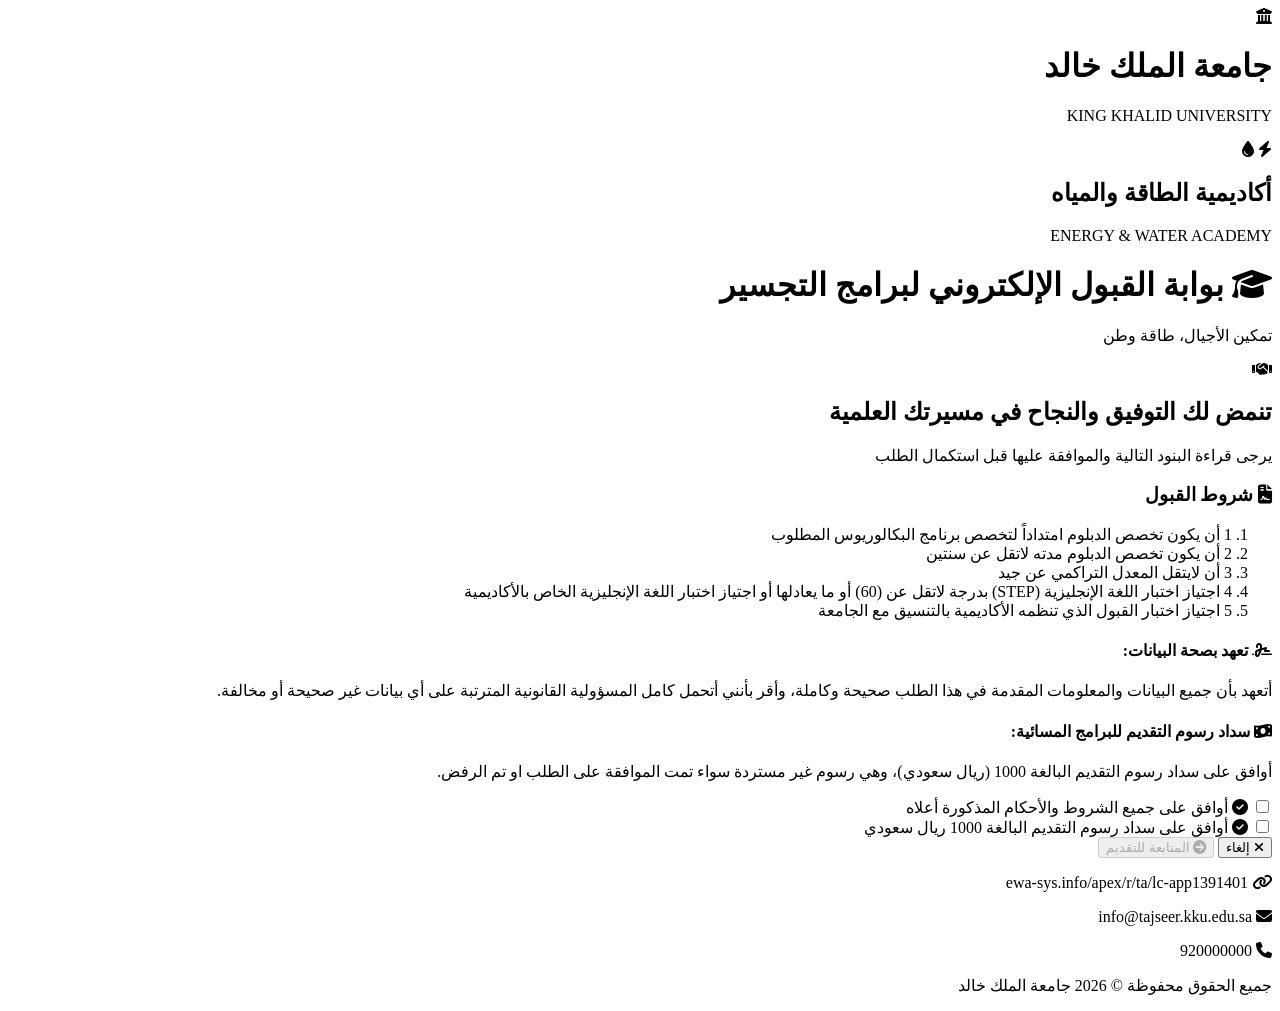
==== commit 0cfb2208: "Add initial HTML structure for application portal" ====
--- a/index.html
+++ b/index.html
@@ -7,183 +7,172 @@
     <link rel="stylesheet" href="style.css">
     <link rel="preconnect" href="https://fonts.googleapis.com">
     <link rel="preconnect" href="https://fonts.gstatic.com" crossorigin>
-    <link href="https://fonts.googleapis.com/css2?family=Cairo:wght@400;500;600;700&family=Roboto:wght@300;400;500&display=swap" rel="stylesheet">
+    <link href="https://fonts.googleapis.com/css2?family=Cairo:wght@300;400;500;600;700&family=Tajawal:wght@300;400;500;700&display=swap" rel="stylesheet">
     <link rel="stylesheet" href="https://cdnjs.cloudflare.com/ajax/libs/font-awesome/6.4.0/css/all.min.css">
 </head>
 <body>
-    <!-- Header Section -->
+    <!-- Header -->
     <header class="header">
         <div class="container">
-            <div class="header-content">
-                <div class="logo-section">
-                    <h1 class="university-name">
+            <div class="header-top">
+                <div class="logo">
+                    <div class="logo-icon">
                         <i class="fas fa-university"></i>
-                        جامعة الملك خالد
-                    </h1>
-                    <h2 class="program-name">برنامج التجسير</h2>
+                    </div>
+                    <div class="logo-text">
+                        <h1>جامعة الملك خالد</h1>
+                        <p>KING KHALID UNIVERSITY</p>
+                    </div>
                 </div>
-                <div class="header-info">
-                    <p class="tagline">بوابة القبول الإلكتروني لحملة الدبلوم</p>
+                <div class="ewa-logo">
+                    <div class="ewa-icon">
+                        <i class="fas fa-bolt"></i>
+                        <i class="fas fa-tint"></i>
+                    </div>
+                    <div class="ewa-text">
+                        <h2>أكاديمية الطاقة والمياه</h2>
+                        <p>ENERGY & WATER ACADEMY</p>
+                    </div>
                 </div>
+            </div>
+            
+            <div class="header-bottom">
+                <h1 class="main-title">
+                    <i class="fas fa-graduation-cap"></i>
+                    بوابة القبول الإلكتروني لبرامج التجسير
+                </h1>
+                <p class="subtitle">تمكين الأجيال، طاقة وطن</p>
             </div>
         </div>
     </header>
 
-    <!-- Hero Section -->
-    <section class="hero">
+    <!-- Terms & Conditions Section -->
+    <section class="terms-section">
         <div class="container">
-            <div class="hero-content">
-                <h1 class="main-title">بوابة القبول لبرنامج التجسير <span>(لحملة الدبلوم)</span></h1>
-                <p class="hero-description">
-                    برنامج مقدم من جامعة الملك خالد ممثلة بمعهد الدراسات والخدمات الاستشارية 
-                    وبالتعاون مع أكاديمية الطاقة والمياه EWA.
-                </p>
+            <div class="welcome-message">
+                <div class="welcome-icon">
+                    <i class="fas fa-handshake"></i>
+                </div>
+                <h2>تنمض لك التوفيق والنجاح في مسيرتك العلمية</h2>
+                <p class="instruction">يرجى قراءة البنود التالية والموافقة عليها قبل استكمال الطلب</p>
             </div>
-        </div>
-    </section>
 
-    <!-- Majors Section -->
-    <section class="majors">
-        <div class="container">
-            <h2 class="section-title">التخصصات المتاحة</h2>
-            <div class="majors-grid">
-                <div class="major-card">
-                    <div class="major-icon">
-                        <i class="fas fa-bolt"></i>
+            <div class="terms-container">
+                <div class="terms-header">
+                    <h3><i class="fas fa-file-contract"></i> شروط القبول</h3>
+                </div>
+                
+                <div class="terms-content">
+                    <ol class="terms-list">
+                        <li>
+                            <span class="term-number">1</span>
+                            <span class="term-text">أن يكون تخصص الدبلوم امتداداً لتخصص برنامج البكالوريوس المطلوب</span>
+                        </li>
+                        <li>
+                            <span class="term-number">2</span>
+                            <span class="term-text">أن يكون تخصص الدبلوم مدته لاتقل عن سنتين</span>
+                        </li>
+                        <li>
+                            <span class="term-number">3</span>
+                            <span class="term-text">أن لايتقل المعدل التراكمي عن جيد</span>
+                        </li>
+                        <li>
+                            <span class="term-number">4</span>
+                            <span class="term-text">اجتياز اختبار اللغة الإنجليزية (STEP) بدرجة لاتقل عن (60) أو ما يعادلها أو اجتياز اختبار اللغة الإنجليزية الخاص بالأكاديمية</span>
+                        </li>
+                        <li>
+                            <span class="term-number">5</span>
+                            <span class="term-text">اجتياز اختبار القبول الذي تنظمه الأكاديمية بالتنسيق مع الجامعة</span>
+                        </li>
+                    </ol>
+
+                    <div class="pledge-section">
+                        <h4><i class="fas fa-signature"></i> تعهد بصحة البيانات:</h4>
+                        <div class="pledge-box">
+                            <p>أتعهد بأن جميع البيانات والمعلومات المقدمة في هذا الطلب صحيحة وكاملة، وأقر بأنني أتحمل كامل المسؤولية القانونية المترتبة على أي بيانات غير صحيحة أو مخالفة.</p>
+                        </div>
                     </div>
-                    <h3>الهندسة الكهربائية</h3>
-                    <p>برنامج متخصص لتأهيل خريجي الدبلوم في مجال الهندسة الكهربائية لتلبية احتياجات سوق العمل.</p>
+
+                    <div class="payment-section">
+                        <h4><i class="fas fa-money-bill-wave"></i> سداد رسوم التقديم للبرامج المسائية:</h4>
+                        <div class="payment-box">
+                            <p>أوافق على سداد رسوم التقديم البالغة 1000 (ريال سعودي)، وهي رسوم غير مستردة سواء تمت الموافقة على الطلب او تم الرفض.</p>
+                        </div>
+                    </div>
+
+                    <div class="agreement-section">
+                        <div class="agreement-checkbox">
+                            <input type="checkbox" id="agreeTerms">
+                            <label for="agreeTerms">
+                                <i class="fas fa-check-circle"></i>
+                                أوافق على جميع الشروط والأحكام المذكورة أعلاه
+                            </label>
+                        </div>
+                        <div class="agreement-checkbox">
+                            <input type="checkbox" id="agreePayment">
+                            <label for="agreePayment">
+                                <i class="fas fa-check-circle"></i>
+                                أوافق على سداد رسوم التقديم البالغة 1000 ريال سعودي
+                            </label>
+                        </div>
+                    </div>
                 </div>
-                <div class="major-card">
-                    <div class="major-icon">
-                        <i class="fas fa-cogs"></i>
-                    </div>
-                    <h3>الهندسة الميكانيكية</h3>
-                    <p>برنامج تأهيلي متقدم لتطوير مهارات خريجي الدبلوم في مجال الهندسة الميكانيكية.</p>
+
+                <div class="terms-footer">
+                    <button class="btn btn-secondary" id="cancelBtn">
+                        <i class="fas fa-times"></i> إلغاء
+                    </button>
+                    <button class="btn btn-primary" id="continueBtn" disabled>
+                        <i class="fas fa-arrow-circle-right"></i> المتابعة للتقديم
+                    </button>
                 </div>
             </div>
         </div>
     </section>
-
-    <!-- Application Form Section -->
-    <section class="application-form">
-        <div class="container">
-            <h2 class="section-title">نموذج طلب التقديم</h2>
-            <p class="form-description">يرجى ملء جميع الحقول الإلزامية (<span class="required">*</span>) بدقة</p>
-            
-            <form id="applicationForm">
-                <div class="form-grid">
-                    <!-- Full Name -->
-                    <div class="form-group full-width">
-                        <label for="fullName">الاسم الكامل (ثلاثي أو رباعي) <span class="required">*</span></label>
-                        <input type="text" id="fullName" name="fullName" required>
-                        <div class="error-message" id="fullNameError"></div>
-                    </div>
-
-                    <!-- ID/Iqama Number -->
-                    <div class="form-group">
-                        <label for="idNumber">رقم الهوية / الإقامة <span class="required">*</span></label>
-                        <input type="text" id="idNumber" name="idNumber" maxlength="10" required>
-                        <div class="error-message" id="idNumberError"></div>
-                    </div>
-
-                    <!-- Email -->
-                    <div class="form-group">
-                        <label for="email">البريد الإلكتروني <span class="required">*</span></label>
-                        <input type="email" id="email" name="email" required>
-                        <div class="error-message" id="emailError"></div>
-                    </div>
-
-                    <!-- Mobile Number -->
-                    <div class="form-group">
-                        <label for="mobile">رقم الجوال <span class="required">*</span></label>
-                        <input type="tel" id="mobile" name="mobile" required>
-                        <div class="error-message" id="mobileError"></div>
-                    </div>
-
-                    <!-- Major Selection -->
-                    <div class="form-group full-width">
-                        <label>اختيار التخصص <span class="required">*</span></label>
-                        <div class="radio-group">
-                            <div class="radio-option">
-                                <input type="radio" id="electrical" name="major" value="electrical" required>
-                                <label for="electrical">الهندسة الكهربائية</label>
-                            </div>
-                            <div class="radio-option">
-                                <input type="radio" id="mechanical" name="major" value="mechanical" required>
-                                <label for="mechanical">الهندسة الميكانيكية</label>
-                            </div>
-                        </div>
-                        <div class="error-message" id="majorError"></div>
-                    </div>
-
-                    <!-- Diploma Issuer -->
-                    <div class="form-group">
-                        <label for="diplomaIssuer">اسم جهة الحصول على الدبلوم <span class="required">*</span></label>
-                        <input type="text" id="diplomaIssuer" name="diplomaIssuer" required>
-                        <div class="error-message" id="diplomaIssuerError"></div>
-                    </div>
-
-                    <!-- GPA -->
-                    <div class="form-group">
-                        <label for="gpa">معدل الدبلوم التراكمي <span class="required">*</span></label>
-                        <input type="number" id="gpa" name="gpa" step="0.01" min="0" max="5" required>
-                        <div class="error-message" id="gpaError"></div>
-                    </div>
-
-                    <!-- Diploma Upload -->
-                    <div class="form-group full-width">
-                        <label for="diplomaFile">رفع شهادة الدبلوم (PDF فقط) <span class="required">*</span></label>
-                        <div class="file-upload">
-                            <input type="file" id="diplomaFile" name="diplomaFile" accept=".pdf" required>
-                            <label for="diplomaFile" class="file-upload-label">
-                                <i class="fas fa-cloud-upload-alt"></i>
-                                <span>اختر ملف PDF</span>
-                            </label>
-                            <div id="fileName"></div>
-                        </div>
-                        <div class="error-message" id="diplomaFileError"></div>
-                    </div>
-                </div>
-
-                <!-- Submit Button -->
-                <div class="submit-section">
-                    <button type="submit" class="submit-btn">
-                        <i class="fas fa-paper-plane"></i>
-                        تقديم الطلب
-                    </button>
-                </div>
-            </form>
-        </div>
-    </section>
-
-    <!-- Success Message Modal -->
-    <div class="modal" id="successModal">
-        <div class="modal-content">
-            <div class="modal-icon">
-                <i class="fas fa-check-circle"></i>
-            </div>
-            <h3>تم استلام طلبك بنجاح</h3>
-            <p>سيتم التواصل معك قريباً عبر البريد الإلكتروني أو رقم الجوال المسجل.</p>
-            <button class="modal-btn" id="closeModal">موافق</button>
-        </div>
-    </div>
 
     <!-- Footer -->
     <footer class="footer">
         <div class="container">
             <div class="footer-content">
                 <div class="footer-info">
-                    <h3><i class="fas fa-university"></i> جامعة الملك خالد</h3>
-                    <p>جميع الحقوق محفوظة &copy; <span id="currentYear"></span></p>
+                    <p><i class="fas fa-link"></i> ewa-sys.info/apex/r/ta/lc-app1391401</p>
+                    <p><i class="fas fa-envelope"></i> info@tajseer.kku.edu.sa</p>
+                    <p><i class="fas fa-phone"></i> 920000000</p>
                 </div>
-                <div class="footer-contact">
-                    <p><i class="fas fa-info-circle"></i> للاستفسارات: bridge-program@kku.edu.sa</p>
+                <div class="copyright">
+                    <p>جميع الحقوق محفوظة &copy; <span id="currentYear"></span> جامعة الملك خالد</p>
                 </div>
             </div>
         </div>
     </footer>
 
-    <script src="script.js"></script>
+    <script>
+        // Set current year
+        document.getElementById('currentYear').textContent = new Date().getFullYear();
+        
+        // Handle agreement checkboxes
+        const agreeTerms = document.getElementById('agreeTerms');
+        const agreePayment = document.getElementById('agreePayment');
+        const continueBtn = document.getElementById('continueBtn');
+        
+        function updateContinueButton() {
+            continueBtn.disabled = !(agreeTerms.checked && agreePayment.checked);
+        }
+        
+        agreeTerms.addEventListener('change', updateContinueButton);
+        agreePayment.addEventListener('change', updateContinueButton);
+        
+        // Handle continue button click
+        continueBtn.addEventListener('click', function() {
+            window.location.href = 'application.html';
+        });
+        
+        // Handle cancel button
+        document.getElementById('cancelBtn').addEventListener('click', function() {
+            if(confirm('هل أنت متأكد من إلغاء الطلب؟')) {
+                window.location.href = 'https://www.kku.edu.sa';
+            }
+        });
+    </script>
 </body>
 </html>
